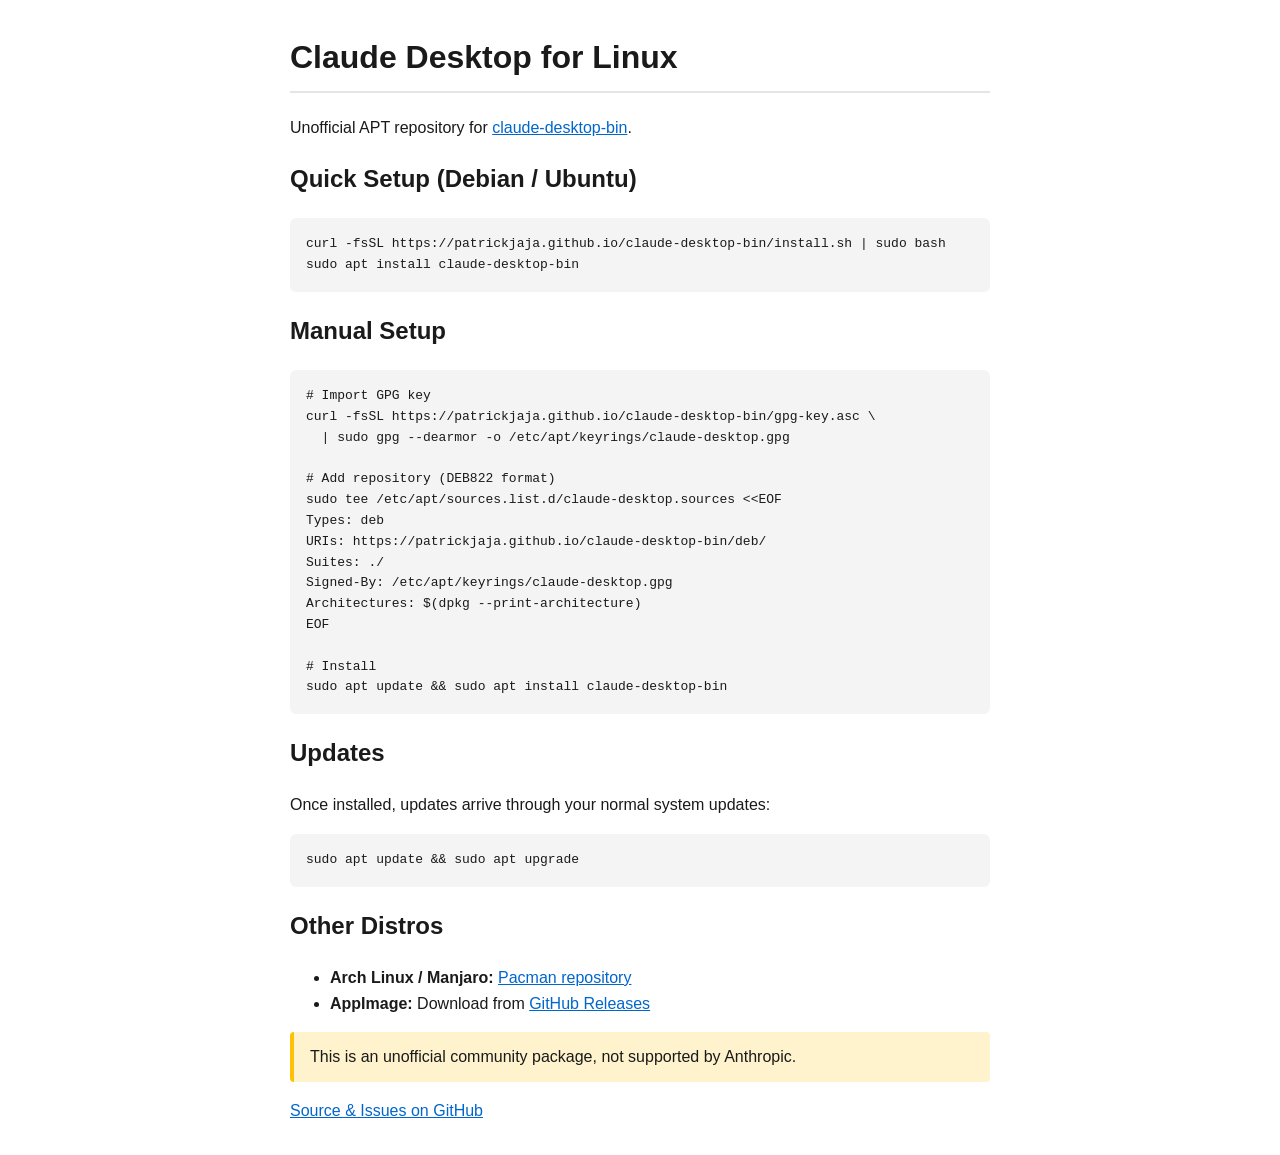
==== packaging/apt/index.html @ d6df1ca0 "Arch: replace deleted AUR package with our own signed pacman repo The claude-desktop-bin AUR package" ====
<!DOCTYPE html>
<html lang="en">
<head>
  <meta charset="utf-8">
  <meta name="viewport" content="width=device-width, initial-scale=1">
  <title>Claude Desktop for Linux — APT Repository</title>
  <style>
    body { font-family: -apple-system, BlinkMacSystemFont, "Segoe UI", Roboto, sans-serif; max-width: 700px; margin: 2rem auto; padding: 0 1rem; color: #1a1a1a; line-height: 1.6; }
    h1 { border-bottom: 2px solid #e5e5e5; padding-bottom: 0.5rem; }
    pre { background: #f4f4f4; padding: 1rem; border-radius: 6px; overflow-x: auto; }
    code { background: #f4f4f4; padding: 0.15rem 0.3rem; border-radius: 3px; font-size: 0.9em; }
    a { color: #0066cc; }
    .note { background: #fff3cd; border-left: 4px solid #ffc107; padding: 0.75rem 1rem; border-radius: 4px; margin: 1rem 0; }
  </style>
</head>
<body>
  <h1>Claude Desktop for Linux</h1>
  <p>Unofficial APT repository for <a href="https://github.com/patrickjaja/claude-desktop-bin">claude-desktop-bin</a>.</p>

  <h2>Quick Setup (Debian / Ubuntu)</h2>
  <pre>curl -fsSL https://patrickjaja.github.io/claude-desktop-bin/install.sh | sudo bash
sudo apt install claude-desktop-bin</pre>

  <h2>Manual Setup</h2>
  <pre># Import GPG key
curl -fsSL https://patrickjaja.github.io/claude-desktop-bin/gpg-key.asc \
  | sudo gpg --dearmor -o /etc/apt/keyrings/claude-desktop.gpg

# Add repository (DEB822 format)
sudo tee /etc/apt/sources.list.d/claude-desktop.sources &lt;&lt;EOF
Types: deb
URIs: https://patrickjaja.github.io/claude-desktop-bin/deb/
Suites: ./
Signed-By: /etc/apt/keyrings/claude-desktop.gpg
Architectures: $(dpkg --print-architecture)
EOF

# Install
sudo apt update &amp;&amp; sudo apt install claude-desktop-bin</pre>

  <h2>Updates</h2>
  <p>Once installed, updates arrive through your normal system updates:</p>
  <pre>sudo apt update &amp;&amp; sudo apt upgrade</pre>

  <h2>Other Distros</h2>
  <ul>
    <li><strong>Arch Linux / Manjaro:</strong> <a href="https://github.com/patrickjaja/claude-desktop-bin#arch-linux--manjaro-pacman-repository">Pacman repository</a></li>
    <li><strong>AppImage:</strong> Download from <a href="https://github.com/patrickjaja/claude-desktop-bin/releases/latest">GitHub Releases</a></li>
  </ul>

  <div class="note">
    This is an unofficial community package, not supported by Anthropic.
  </div>

  <p><a href="https://github.com/patrickjaja/claude-desktop-bin">Source &amp; Issues on GitHub</a></p>
</body>
</html>
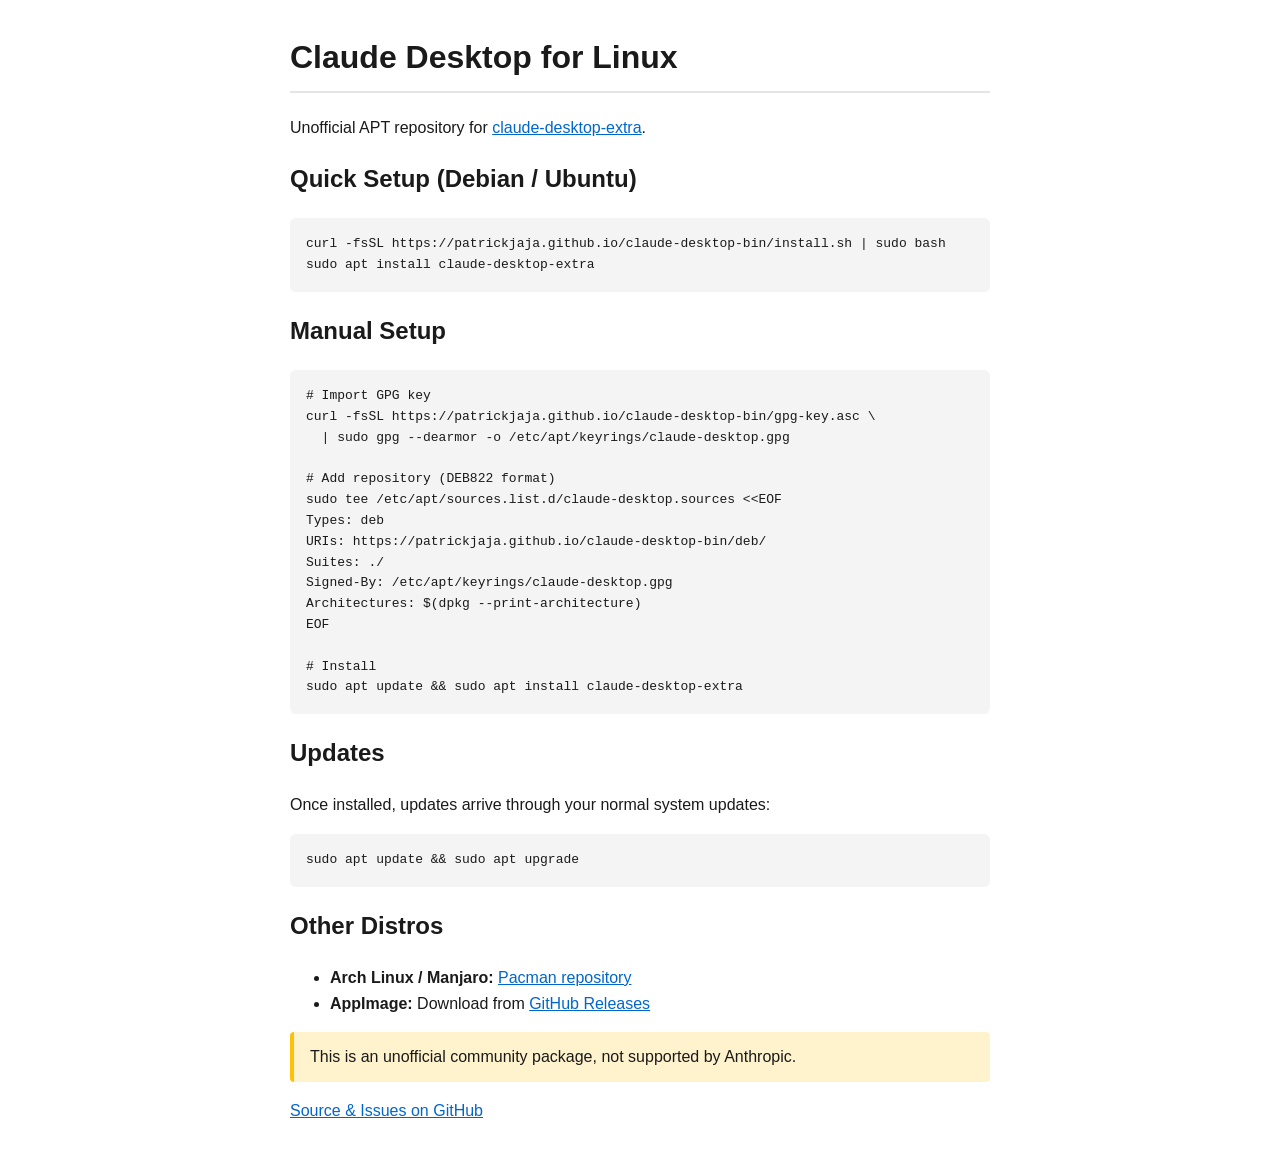
==== commit 1e511ad7: "Rename project to claude-desktop-extra (phase 1: in-repo relaunch) The packages are renamed from cla" ====
--- a/packaging/apt/index.html
+++ b/packaging/apt/index.html
@@ -15,11 +15,11 @@
 </head>
 <body>
   <h1>Claude Desktop for Linux</h1>
-  <p>Unofficial APT repository for <a href="https://github.com/patrickjaja/claude-desktop-bin">claude-desktop-bin</a>.</p>
+  <p>Unofficial APT repository for <a href="https://github.com/patrickjaja/claude-desktop-bin">claude-desktop-extra</a>.</p>
 
   <h2>Quick Setup (Debian / Ubuntu)</h2>
   <pre>curl -fsSL https://patrickjaja.github.io/claude-desktop-bin/install.sh | sudo bash
-sudo apt install claude-desktop-bin</pre>
+sudo apt install claude-desktop-extra</pre>
 
   <h2>Manual Setup</h2>
   <pre># Import GPG key
@@ -36,7 +36,7 @@
 EOF
 
 # Install
-sudo apt update &amp;&amp; sudo apt install claude-desktop-bin</pre>
+sudo apt update &amp;&amp; sudo apt install claude-desktop-extra</pre>
 
   <h2>Updates</h2>
   <p>Once installed, updates arrive through your normal system updates:</p>
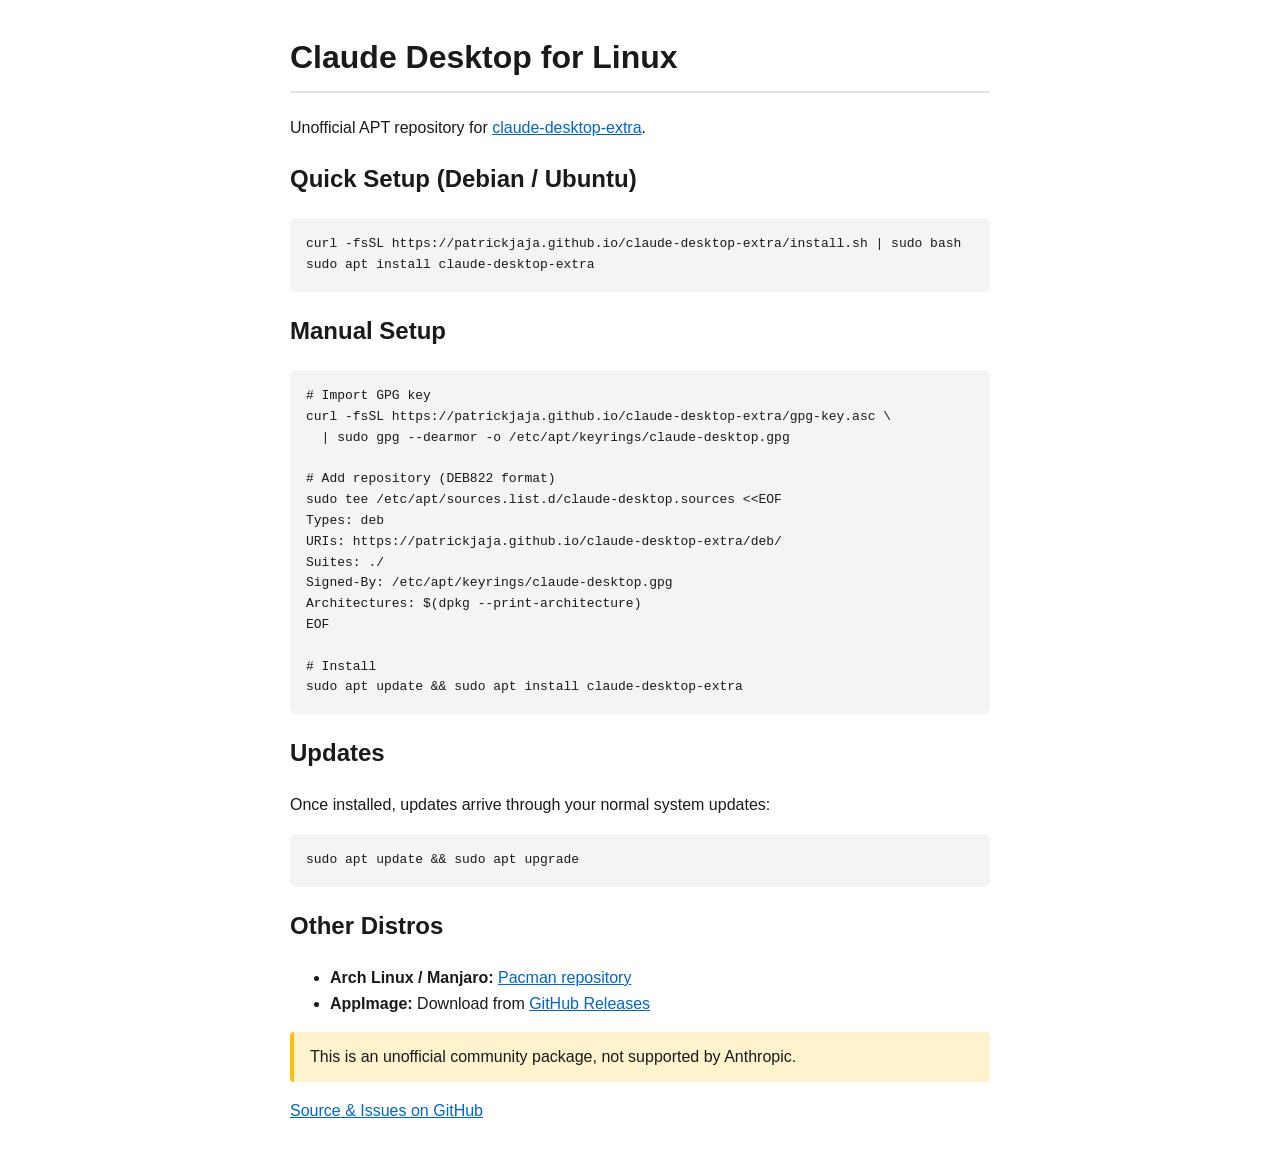
==== commit efddc277: "Relaunch phases 2+3: repo URLs, legacy mirror automation, AUR return The GitHub repository is rename" ====
--- a/packaging/apt/index.html
+++ b/packaging/apt/index.html
@@ -15,21 +15,21 @@
 </head>
 <body>
   <h1>Claude Desktop for Linux</h1>
-  <p>Unofficial APT repository for <a href="https://github.com/patrickjaja/claude-desktop-bin">claude-desktop-extra</a>.</p>
+  <p>Unofficial APT repository for <a href="https://github.com/patrickjaja/claude-desktop-extra">claude-desktop-extra</a>.</p>
 
   <h2>Quick Setup (Debian / Ubuntu)</h2>
-  <pre>curl -fsSL https://patrickjaja.github.io/claude-desktop-bin/install.sh | sudo bash
+  <pre>curl -fsSL https://patrickjaja.github.io/claude-desktop-extra/install.sh | sudo bash
 sudo apt install claude-desktop-extra</pre>
 
   <h2>Manual Setup</h2>
   <pre># Import GPG key
-curl -fsSL https://patrickjaja.github.io/claude-desktop-bin/gpg-key.asc \
+curl -fsSL https://patrickjaja.github.io/claude-desktop-extra/gpg-key.asc \
   | sudo gpg --dearmor -o /etc/apt/keyrings/claude-desktop.gpg
 
 # Add repository (DEB822 format)
 sudo tee /etc/apt/sources.list.d/claude-desktop.sources &lt;&lt;EOF
 Types: deb
-URIs: https://patrickjaja.github.io/claude-desktop-bin/deb/
+URIs: https://patrickjaja.github.io/claude-desktop-extra/deb/
 Suites: ./
 Signed-By: /etc/apt/keyrings/claude-desktop.gpg
 Architectures: $(dpkg --print-architecture)
@@ -44,14 +44,14 @@
 
   <h2>Other Distros</h2>
   <ul>
-    <li><strong>Arch Linux / Manjaro:</strong> <a href="https://github.com/patrickjaja/claude-desktop-bin#arch-linux--manjaro-pacman-repository">Pacman repository</a></li>
-    <li><strong>AppImage:</strong> Download from <a href="https://github.com/patrickjaja/claude-desktop-bin/releases/latest">GitHub Releases</a></li>
+    <li><strong>Arch Linux / Manjaro:</strong> <a href="https://github.com/patrickjaja/claude-desktop-extra#arch-linux--manjaro-pacman-repository">Pacman repository</a></li>
+    <li><strong>AppImage:</strong> Download from <a href="https://github.com/patrickjaja/claude-desktop-extra/releases/latest">GitHub Releases</a></li>
   </ul>
 
   <div class="note">
     This is an unofficial community package, not supported by Anthropic.
   </div>
 
-  <p><a href="https://github.com/patrickjaja/claude-desktop-bin">Source &amp; Issues on GitHub</a></p>
+  <p><a href="https://github.com/patrickjaja/claude-desktop-extra">Source &amp; Issues on GitHub</a></p>
 </body>
 </html>
